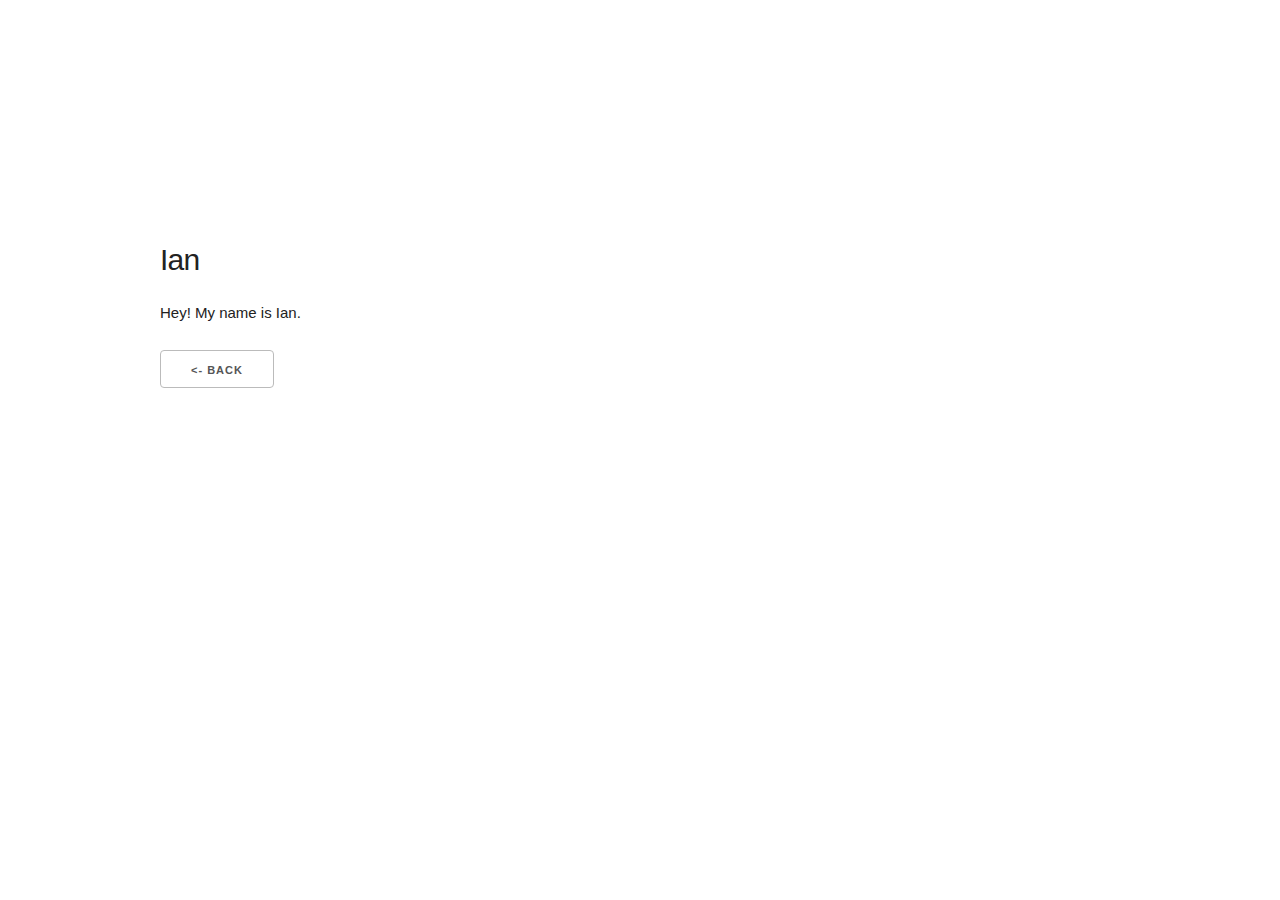
==== members/ian.html @ 805d7434 "Create responsive grid of members" ====
<!DOCTYPE html>
<html lang="en">
<head>

  <meta charset="utf-8">
  <title>Ian | CPC Members</title>
  <meta name="description" content="">
  <meta name="author" content="">

  <meta name="viewport" content="width=device-width, initial-scale=1">

  <!--<link href="//fonts.googleapis.com/css?family=Raleway:400,300,600" rel="stylesheet" type="text/css">-->

  <link rel="stylesheet" href="../css/normalize.css">
  <link rel="stylesheet" href="../css/skeleton.css">
  <link rel="stylesheet" href="../css/style.css">

  <link rel="icon" type="image/png" href="../images/favicon.png">

</head>
<body>

  <div class="container">
    <div class="row">
      <div class="one-half column" style="margin-top: 25%">
        <h4>Ian</h4>
        <p>Hey! My name is Ian.</p>
        <a class="button" href="../index.html">&lt;- Back</a>
      </div>
    </div>
  </div>

</body>
</html>
---- css/skeleton.css ----
/*
* Skeleton V2.0.4
* Copyright 2014, Dave Gamache
* www.getskeleton.com
* Free to use under the MIT license.
* http://www.opensource.org/licenses/mit-license.php
* 12/29/2014
*/


/* Table of contents
––––––––––––––––––––––––––––––––––––––––––––––––––
- Grid
- Base Styles
- Typography
- Links
- Buttons
- Forms
- Lists
- Code
- Tables
- Spacing
- Utilities
- Clearing
- Media Queries
*/


/* Grid
–––––––––––––––––––––––––––––––––––––––––––––––––– */
.container {
  position: relative;
  width: 100%;
  max-width: 960px;
  margin: 0 auto;
  padding: 0 20px;
  box-sizing: border-box; }
.column,
.columns {
  width: 100%;
  float: left;
  box-sizing: border-box; }

/* For devices larger than 400px */
@media (min-width: 400px) {
  .container {
    width: 85%;
    padding: 0; }
}

/* For devices larger than 550px */
@media (min-width: 550px) {
  .container {
    width: 80%; }
  .column,
  .columns {
    margin-left: 4%; }
  .column:first-child,
  .columns:first-child {
    margin-left: 0; }

  .one.column,
  .one.columns                    { width: 4.66666666667%; }
  .two.columns                    { width: 13.3333333333%; }
  .three.columns                  { width: 22%;            }
  .four.columns                   { width: 30.6666666667%; }
  .five.columns                   { width: 39.3333333333%; }
  .six.columns                    { width: 48%;            }
  .seven.columns                  { width: 56.6666666667%; }
  .eight.columns                  { width: 65.3333333333%; }
  .nine.columns                   { width: 74.0%;          }
  .ten.columns                    { width: 82.6666666667%; }
  .eleven.columns                 { width: 91.3333333333%; }
  .twelve.columns                 { width: 100%; margin-left: 0; }

  .one-third.column               { width: 30.6666666667%; }
  .two-thirds.column              { width: 65.3333333333%; }

  .one-half.column                { width: 48%; }

  /* Offsets */
  .offset-by-one.column,
  .offset-by-one.columns          { margin-left: 8.66666666667%; }
  .offset-by-two.column,
  .offset-by-two.columns          { margin-left: 17.3333333333%; }
  .offset-by-three.column,
  .offset-by-three.columns        { margin-left: 26%;            }
  .offset-by-four.column,
  .offset-by-four.columns         { margin-left: 34.6666666667%; }
  .offset-by-five.column,
  .offset-by-five.columns         { margin-left: 43.3333333333%; }
  .offset-by-six.column,
  .offset-by-six.columns          { margin-left: 52%;            }
  .offset-by-seven.column,
  .offset-by-seven.columns        { margin-left: 60.6666666667%; }
  .offset-by-eight.column,
  .offset-by-eight.columns        { margin-left: 69.3333333333%; }
  .offset-by-nine.column,
  .offset-by-nine.columns         { margin-left: 78.0%;          }
  .offset-by-ten.column,
  .offset-by-ten.columns          { margin-left: 86.6666666667%; }
  .offset-by-eleven.column,
  .offset-by-eleven.columns       { margin-left: 95.3333333333%; }

  .offset-by-one-third.column,
  .offset-by-one-third.columns    { margin-left: 34.6666666667%; }
  .offset-by-two-thirds.column,
  .offset-by-two-thirds.columns   { margin-left: 69.3333333333%; }

  .offset-by-one-half.column,
  .offset-by-one-half.columns     { margin-left: 52%; }

}


/* Base Styles
–––––––––––––––––––––––––––––––––––––––––––––––––– */
/* NOTE
html is set to 62.5% so that all the REM measurements throughout Skeleton
are based on 10px sizing. So basically 1.5rem = 15px :) */
html {
  font-size: 62.5%; }
body {
  font-size: 1.5em; /* currently ems cause chrome bug misinterpreting rems on body element */
  line-height: 1.6;
  font-weight: 400;
  font-family: "Raleway", "HelveticaNeue", "Helvetica Neue", Helvetica, Arial, sans-serif;
  color: #222; }


/* Typography
–––––––––––––––––––––––––––––––––––––––––––––––––– */
h1, h2, h3, h4, h5, h6 {
  margin-top: 0;
  margin-bottom: 2rem;
  font-weight: 300; }
h1 { font-size: 4.0rem; line-height: 1.2;  letter-spacing: -.1rem;}
h2 { font-size: 3.6rem; line-height: 1.25; letter-spacing: -.1rem; }
h3 { font-size: 3.0rem; line-height: 1.3;  letter-spacing: -.1rem; }
h4 { font-size: 2.4rem; line-height: 1.35; letter-spacing: -.08rem; }
h5 { font-size: 1.8rem; line-height: 1.5;  letter-spacing: -.05rem; }
h6 { font-size: 1.5rem; line-height: 1.6;  letter-spacing: 0; }

/* Larger than phablet */
@media (min-width: 550px) {
  h1 { font-size: 5.0rem; }
  h2 { font-size: 4.2rem; }
  h3 { font-size: 3.6rem; }
  h4 { font-size: 3.0rem; }
  h5 { font-size: 2.4rem; }
  h6 { font-size: 1.5rem; }
}

p {
  margin-top: 0; }


/* Links
–––––––––––––––––––––––––––––––––––––––––––––––––– */
a {
  color: #1EAEDB; }
a:hover {
  color: #0FA0CE; }


/* Buttons
–––––––––––––––––––––––––––––––––––––––––––––––––– */
.button,
button,
input[type="submit"],
input[type="reset"],
input[type="button"] {
  display: inline-block;
  height: 38px;
  padding: 0 30px;
  color: #555;
  text-align: center;
  font-size: 11px;
  font-weight: 600;
  line-height: 38px;
  letter-spacing: .1rem;
  text-transform: uppercase;
  text-decoration: none;
  white-space: nowrap;
  background-color: transparent;
  border-radius: 4px;
  border: 1px solid #bbb;
  cursor: pointer;
  box-sizing: border-box; }
.button:hover,
button:hover,
input[type="submit"]:hover,
input[type="reset"]:hover,
input[type="button"]:hover,
.button:focus,
button:focus,
input[type="submit"]:focus,
input[type="reset"]:focus,
input[type="button"]:focus {
  color: #333;
  border-color: #888;
  outline: 0; }
.button.button-primary,
button.button-primary,
input[type="submit"].button-primary,
input[type="reset"].button-primary,
input[type="button"].button-primary {
  color: #FFF;
  background-color: #33C3F0;
  border-color: #33C3F0; }
.button.button-primary:hover,
button.button-primary:hover,
input[type="submit"].button-primary:hover,
input[type="reset"].button-primary:hover,
input[type="button"].button-primary:hover,
.button.button-primary:focus,
button.button-primary:focus,
input[type="submit"].button-primary:focus,
input[type="reset"].button-primary:focus,
input[type="button"].button-primary:focus {
  color: #FFF;
  background-color: #1EAEDB;
  border-color: #1EAEDB; }


/* Forms
–––––––––––––––––––––––––––––––––––––––––––––––––– */
input[type="email"],
input[type="number"],
input[type="search"],
input[type="text"],
input[type="tel"],
input[type="url"],
input[type="password"],
textarea,
select {
  height: 38px;
  padding: 6px 10px; /* The 6px vertically centers text on FF, ignored by Webkit */
  background-color: #fff;
  border: 1px solid #D1D1D1;
  border-radius: 4px;
  box-shadow: none;
  box-sizing: border-box; }
/* Removes awkward default styles on some inputs for iOS */
input[type="email"],
input[type="number"],
input[type="search"],
input[type="text"],
input[type="tel"],
input[type="url"],
input[type="password"],
textarea {
  -webkit-appearance: none;
     -moz-appearance: none;
          appearance: none; }
textarea {
  min-height: 65px;
  padding-top: 6px;
  padding-bottom: 6px; }
input[type="email"]:focus,
input[type="number"]:focus,
input[type="search"]:focus,
input[type="text"]:focus,
input[type="tel"]:focus,
input[type="url"]:focus,
input[type="password"]:focus,
textarea:focus,
select:focus {
  border: 1px solid #33C3F0;
  outline: 0; }
label,
legend {
  display: block;
  margin-bottom: .5rem;
  font-weight: 600; }
fieldset {
  padding: 0;
  border-width: 0; }
input[type="checkbox"],
input[type="radio"] {
  display: inline; }
label > .label-body {
  display: inline-block;
  margin-left: .5rem;
  font-weight: normal; }


/* Lists
–––––––––––––––––––––––––––––––––––––––––––––––––– */
ul {
  list-style: circle inside; }
ol {
  list-style: decimal inside; }
ol, ul {
  padding-left: 0;
  margin-top: 0; }
ul ul,
ul ol,
ol ol,
ol ul {
  margin: 1.5rem 0 1.5rem 3rem;
  font-size: 90%; }
li {
  margin-bottom: 1rem; }


/* Code
–––––––––––––––––––––––––––––––––––––––––––––––––– */
code {
  padding: .2rem .5rem;
  margin: 0 .2rem;
  font-size: 90%;
  white-space: nowrap;
  background: #F1F1F1;
  border: 1px solid #E1E1E1;
  border-radius: 4px; }
pre > code {
  display: block;
  padding: 1rem 1.5rem;
  white-space: pre; }


/* Tables
–––––––––––––––––––––––––––––––––––––––––––––––––– */
th,
td {
  padding: 12px 15px;
  text-align: left;
  border-bottom: 1px solid #E1E1E1; }
th:first-child,
td:first-child {
  padding-left: 0; }
th:last-child,
td:last-child {
  padding-right: 0; }


/* Spacing
–––––––––––––––––––––––––––––––––––––––––––––––––– */
button,
.button {
  margin-bottom: 1rem; }
input,
textarea,
select,
fieldset {
  margin-bottom: 1.5rem; }
pre,
blockquote,
dl,
figure,
table,
p,
ul,
ol,
form {
  margin-bottom: 2.5rem; }


/* Utilities
–––––––––––––––––––––––––––––––––––––––––––––––––– */
.u-full-width {
  width: 100%;
  box-sizing: border-box; }
.u-max-full-width {
  max-width: 100%;
  box-sizing: border-box; }
.u-pull-right {
  float: right; }
.u-pull-left {
  float: left; }


/* Misc
–––––––––––––––––––––––––––––––––––––––––––––––––– */
hr {
  margin-top: 3rem;
  margin-bottom: 3.5rem;
  border-width: 0;
  border-top: 1px solid #E1E1E1; }


/* Clearing
–––––––––––––––––––––––––––––––––––––––––––––––––– */

/* Self Clearing Goodness */
.container:after,
.row:after,
.u-cf {
  content: "";
  display: table;
  clear: both; }


/* Media Queries
–––––––––––––––––––––––––––––––––––––––––––––––––– */
/*
Note: The best way to structure the use of media queries is to create the queries
near the relevant code. For example, if you wanted to change the styles for buttons
on small devices, paste the mobile query code up in the buttons section and style it
there.
*/


/* Larger than mobile */
@media (min-width: 400px) {}

/* Larger than phablet (also point when grid becomes active) */
@media (min-width: 550px) {}

/* Larger than tablet */
@media (min-width: 750px) {}

/* Larger than desktop */
@media (min-width: 1000px) {}

/* Larger than Desktop HD */
@media (min-width: 1200px) {}
---- css/style.css ----
.member-grid {
  background-color: white;
  min-height: 100px;

  display: flex;
  flex-flow: row wrap
}

.member-btn {
  flex: 0 0 28%;
  padding: 5px;
  min-height: 125px;
  margin-right: 2%;
  margin-bottom: 10px;
  background-color: #DDD;

  -webkit-box-shadow: 3px 3px 3px 1px rgba(0,0,0,0.25);
  -moz-box-shadow: 3px 3px 3px 1px rgba(0,0,0,0.25);
  box-shadow: 3px 3px 3px 1px rgba(0,0,0,0.25);

  display: flex;
  flex-flow: column nowrap;
}

.member-btn:hover {
  background-color: #999;
}

.member-name {
  border-top: 1px solid white;
  text-align: center;
  flex: 0;
  margin: 0px;
  background-color: inherit;
}

.member-img-container {
  flex: 1;
  background-color: inherit;
}

.member-img {
  width: 100%;
}
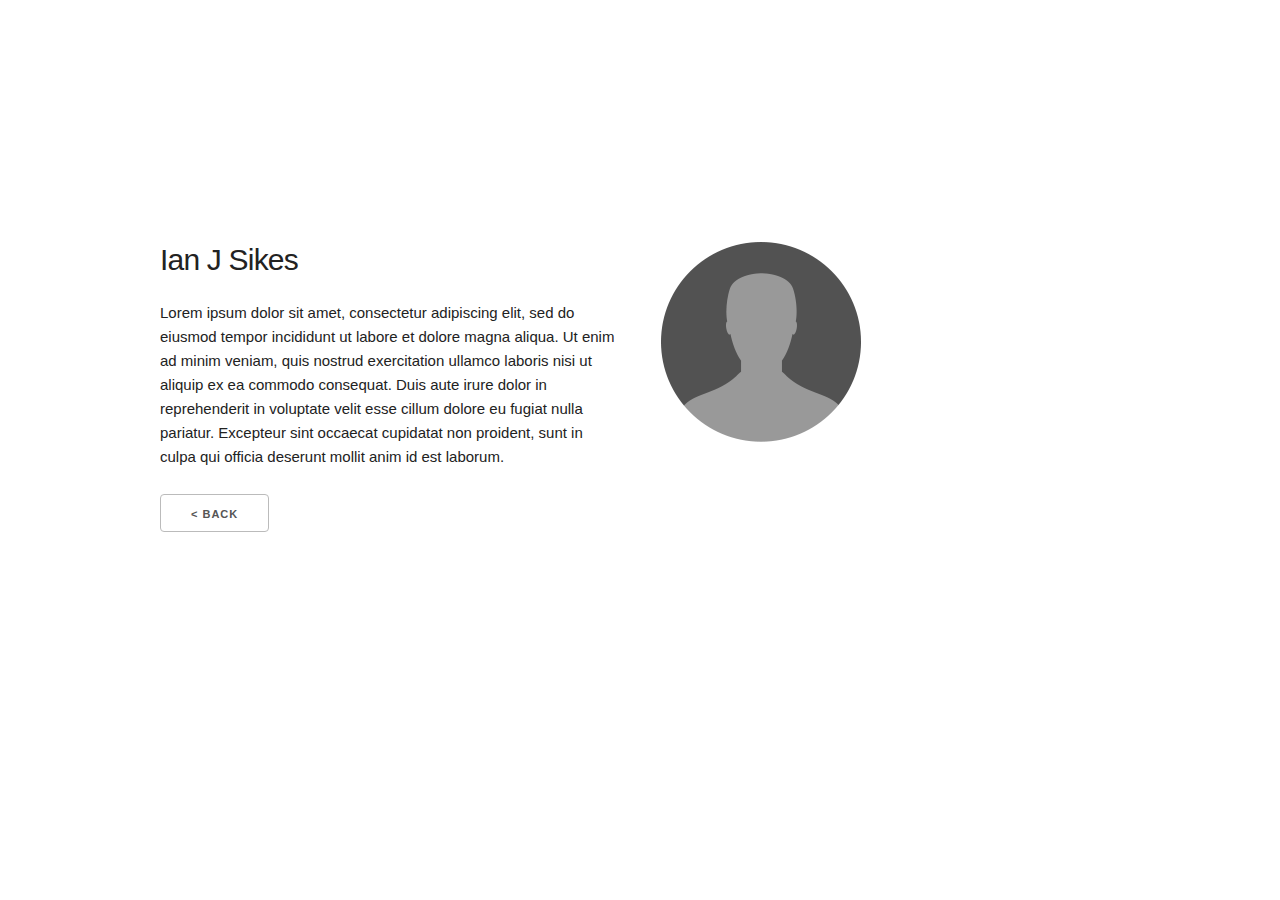
==== commit 5e897b45: "Added social buttons" ====
--- a/members/ian.html
+++ b/members/ian.html
@@ -23,9 +23,12 @@
   <div class="container">
     <div class="row">
       <div class="one-half column" style="margin-top: 25%">
-        <h4>Ian</h4>
-        <p>Hey! My name is Ian.</p>
-        <a class="button" href="../index.html">&lt;- Back</a>
+        <h4>Ian J Sikes</h4>
+        <p>Lorem ipsum dolor sit amet, consectetur adipiscing elit, sed do eiusmod tempor incididunt ut labore et dolore magna aliqua. Ut enim ad minim veniam, quis nostrud exercitation ullamco laboris nisi ut aliquip ex ea commodo consequat. Duis aute irure dolor in reprehenderit in voluptate velit esse cillum dolore eu fugiat nulla pariatur. Excepteur sint occaecat cupidatat non proident, sunt in culpa qui officia deserunt mollit anim id est laborum.</p>
+        <a class="button" href="../index.html">&lt; Back</a>
+      </div>
+      <div class="one-half column" style="margin-top: 25%">
+        <img src='../images/placeholder.png' />
       </div>
     </div>
   </div>
--- a/css/style.css
+++ b/css/style.css
@@ -28,6 +28,7 @@
 }
 
 .member-name {
+  color: #000;
   border-top: 1px solid white;
   text-align: center;
   flex: 0;
@@ -43,3 +44,7 @@
 .member-img {
   width: 100%;
 }
+
+a {
+  text-decoration: none;
+}
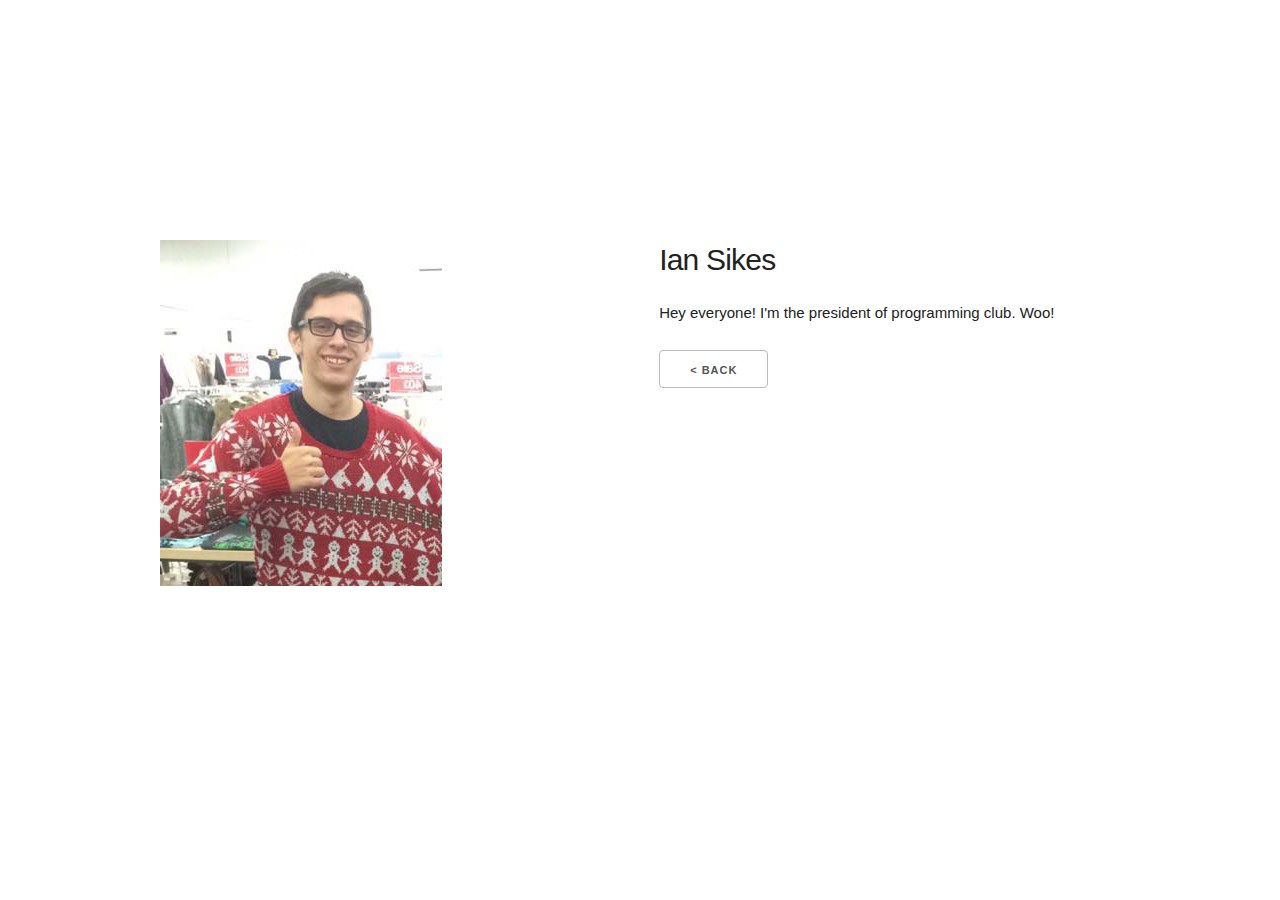
==== commit 1a09dae3: "Add page for Ian" ====
--- a/members/ian.html
+++ b/members/ian.html
@@ -22,14 +22,17 @@
 
   <div class="container">
     <div class="row">
+
       <div class="one-half column" style="margin-top: 25%">
-        <h4>Ian J Sikes</h4>
-        <p>Lorem ipsum dolor sit amet, consectetur adipiscing elit, sed do eiusmod tempor incididunt ut labore et dolore magna aliqua. Ut enim ad minim veniam, quis nostrud exercitation ullamco laboris nisi ut aliquip ex ea commodo consequat. Duis aute irure dolor in reprehenderit in voluptate velit esse cillum dolore eu fugiat nulla pariatur. Excepteur sint occaecat cupidatat non proident, sunt in culpa qui officia deserunt mollit anim id est laborum.</p>
+        <img src='../images/ian.jpg' />
+      </div>
+
+      <div class="one-half column" style="margin-top: 25%">
+        <h4>Ian Sikes</h4>
+        <p>Hey everyone! I'm the president of programming club. Woo!</p>
         <a class="button" href="../index.html">&lt; Back</a>
       </div>
-      <div class="one-half column" style="margin-top: 25%">
-        <img src='../images/placeholder.png' />
-      </div>
+      
     </div>
   </div>
 
